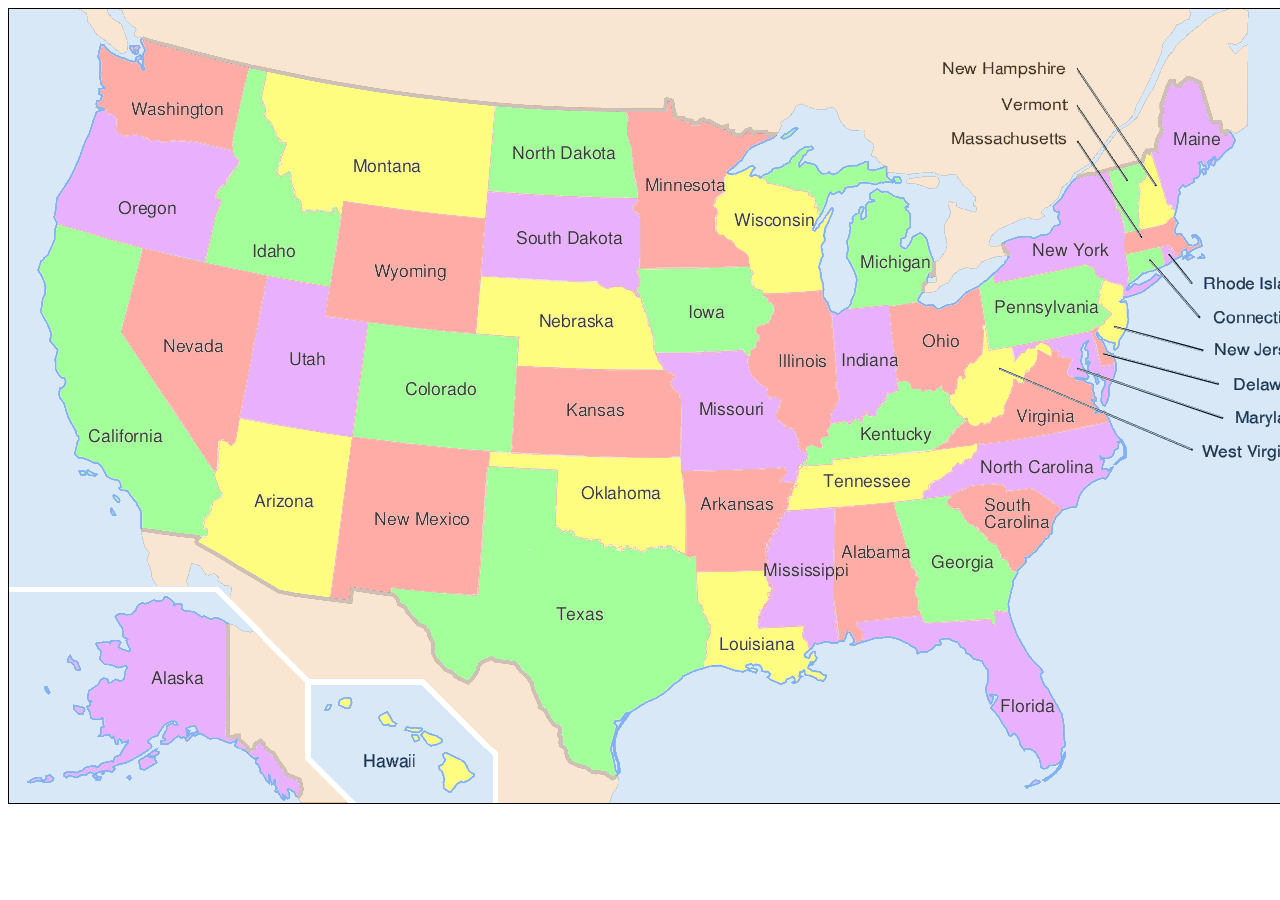
==== javascript/school-project/src/index.html @ 6ddfb868 "Created image map for US states" ====
<!DOCTYPE html>
<html>
<body>
	<img src='../assets/usmap.png' usemap='#usmap'>
	<map name='usmap'>
		<area shape='poly' coords='98,25,238,57,233,139,89,111' title='Senate&#10;fdjldf' onmouseover='popup()'>
		<area shape='poly' coords='239,62,201,254,319,276,332,207,292,194,253,90' title='idaho'>
		<area shape='poly' coords='475,210,486,99,260,65,296,198,331,204,333,193' title='montana'>
		<area shape='poly' coords='486,95,480,181,630,189,618,103' title='ndakota'>
		<area shape='poly' coords='619,103,632,258,740,257,707,223,719,163,758,122' title='minnesota'>
		<area shape='poly' coords='814,283,804,188,718,166,708,222,740,246,755,284' title='wisconsin'>
		<area shape='poly' coords='754,170,881,155,927,254,910,293,841,299,841,212' title='michigan'>
		<area shape='poly' coords='982,275,1081,256,1120,280,1097,162,1066,168' title='new york'>
		<area shape='poly' coords='1116,224,1099,165,1135,155,1130,220' title='vermont'>
		<area shape='poly' coords='1132,220,1137,143,1165,206,' title='newhampshire'>
		<area shape='poly' coords='1142,146,1158,73,1192,68,1227,129,1167,204' title='maine'>
		<area shape='poly' coords='1116,227,1169,210,1197,237,1175,249,1156,237,1118,246' title='massachusets'>
		<area shape='poly' coords='1159,239,1194,266,1298,266,1299,282,1196,285,1150,243' title='rhode island'>
		<area shape='poly' coords='1150,240,1155,257,1119,274,1117,246' title='connecticut'>
		<area shape='poly' coords='970,276,1090,257,1093,315,979,341' title='penn'>
		<area shape='poly' coords='970,277,879,298,889,373,942,386,977,344' title='ohio'>
		<area shape='poly' coords='890,376,877,296,825,301,826,414,886,407' title='indiana'>
		<area shape='poly' coords='826,284,756,285,741,343,793,441,830,393' title='illinois'>
		<area shape='poly' coords='756,285,741,343,645,342,629,263,741,260' title='iowa'>
		<area shape='poly' coords='630,188,632,288,474,268,480,183' title='sd'>
		<area shape='poly' coords='473,268,628,281,654,359,508,358,510,328' title='nebraska'>
		<area shape='poly' coords='468,324,478,213,337,193,315,307' title='wyoming'>
		<area shape='poly' coords='196,251,222,145,87,108,45,212' title='oregon'>
		<area shape='poly' coords='1096,272,1089,320,1113,336,1113,278' title='new jersey'>
		<area shape='poly' coords='1081,323,1091,355,1226,385,1300,383,1298,369' title='delaware'>
		<area shape='poly' coords='1083,325,1107,398,1035,339,1005,340' title='maryland'>
		<area shape='poly' coords='1099,411,1044,343,996,405,925,442' title='virginia'>
		<area shape='poly' coords='1040,344,975,345,942,392,982,416' title='wv'>
		<area shape='poly' coords='955,413,930,381,822,415,794,455,922,441' title='tucky'>
		<area shape='poly' coords='674,464,648,346,737,344,795,456' title='misery'>
		<area shape='poly' coords='674,448,503,445,508,357,670,363' title='kansas'>
		<area shape='poly' coords='505,443,510,328,359,314,342,430' title='colorado'>
		<area shape='poly' coords='344,428,232,410,259,268,320,279,319,306,358,312' title='utah'>
		<area shape='poly' coords='135,241,113,323,206,462,196,528,133,519,33,302,47,220' title='california'>
		<area shape='poly' coords='134,241,112,323,216,469,257,266' title='nevada'>
		<area shape='poly' coords='216,412,190,534,321,594,342,429' title='arizona'>
		<area shape='poly' coords='317,587,469,586,480,444,343,427' title='new mexico'>
		<area shape='poly' coords='380,581,470,586,480,458,550,461,547,519,685,549,697,659,610,768' title='texas'>
		<area shape='poly' coords='480,444,671,450,679,546,548,518,549,463,481,458' title='oklahoma'>
		<area shape='poly' coords='673,466,680,561,752,563,788,461' title='arkansas,'>
		<area shape='poly' coords='778,500,916,490,969,434,792,457' title='tennessee'>
		<area shape='poly' coords='915,489,968,436,1101,411,1121,464,1054,502,977,477' title='nc'>
		<area shape='poly' coords='1008,566,937,487,1009,477,1054,502' title='sc'>
		<area shape='poly' coords='1001,607,915,611,886,496,940,487' title='georgia'>
		<area shape='poly' coords='912,607,886,495,824,498,831,633' title='alabama'>
		<area shape='poly' coords='826,500,830,633,748,619,775,502' title='mississippi'>
		<area shape='poly' coords='687,564,694,659,816,671,794,619,751,621,756,562' title='louisiana'>
		<area shape='poly' coords='850,615,997,602,1068,752,1018,753,949,639,858,633' title='new mexico'>
		<area shape='poly' coords='489,794,485,743,414,674,299,676,300,748,344,794' title='hawaii'>
		<area shape='poly' coords='294,775,225,717,219,614,107,590,53,767,184,731,274,790' title='alaska'>
	</map>
</body>
</html>
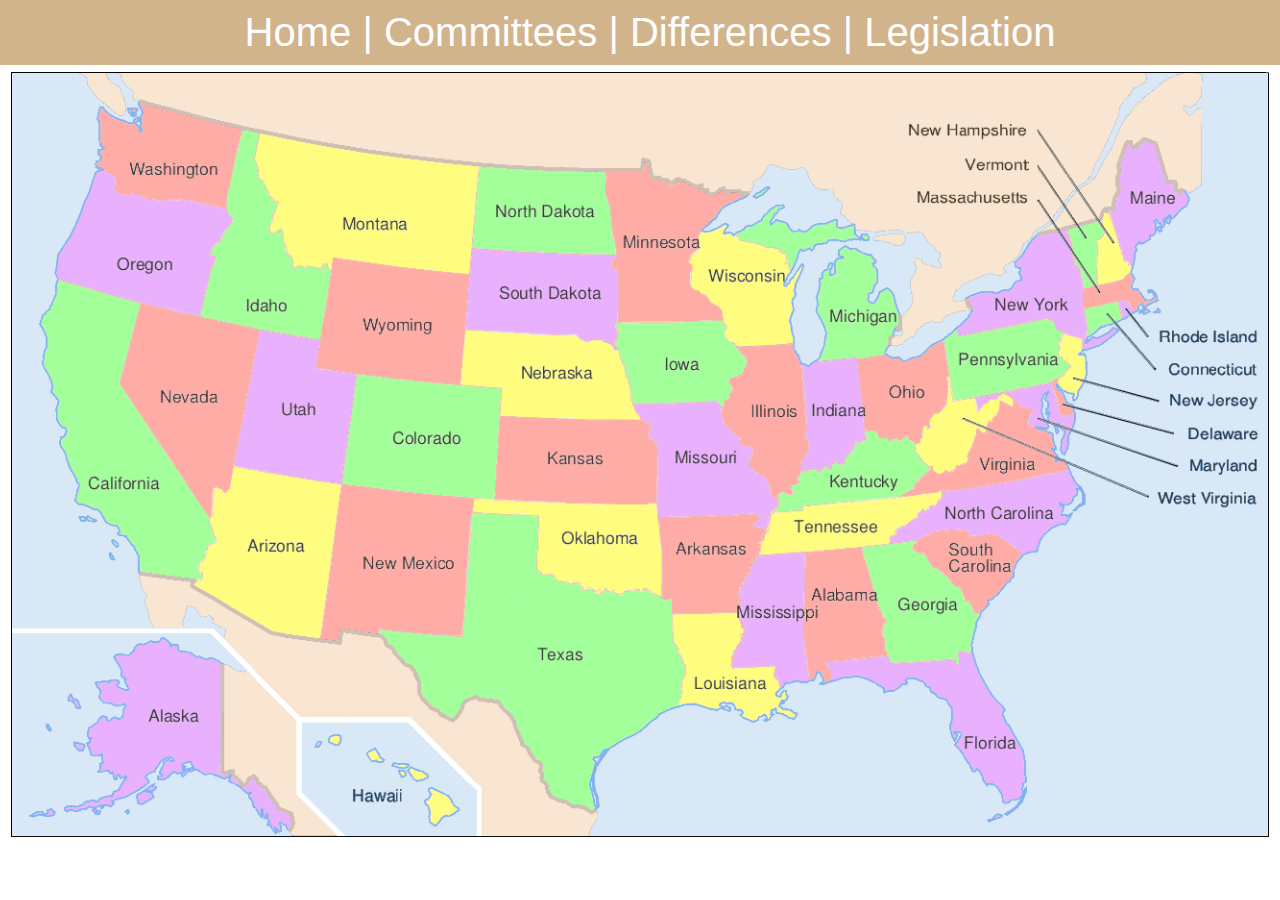
==== commit c2136e70: "Add a banner and a lot of random stuff." ====
--- a/javascript/school-project/src/index.html
+++ b/javascript/school-project/src/index.html
@@ -1,58 +1,72 @@
 <!DOCTYPE html>
 <html>
+<head>
+	<link rel='stylesheet' type='text/css' href='index.css'>
+	<link rel='stylesheet' type='text/css' href='tabs.css'>
+	<script type='text/javascript' src='index.js'></script>
+</head>
 <body>
-	<img src='../assets/usmap.png' usemap='#usmap'>
-	<map name='usmap'>
-		<area shape='poly' coords='98,25,238,57,233,139,89,111' title='Senate&#10;fdjldf' onmouseover='popup()'>
-		<area shape='poly' coords='239,62,201,254,319,276,332,207,292,194,253,90' title='idaho'>
-		<area shape='poly' coords='475,210,486,99,260,65,296,198,331,204,333,193' title='montana'>
-		<area shape='poly' coords='486,95,480,181,630,189,618,103' title='ndakota'>
-		<area shape='poly' coords='619,103,632,258,740,257,707,223,719,163,758,122' title='minnesota'>
-		<area shape='poly' coords='814,283,804,188,718,166,708,222,740,246,755,284' title='wisconsin'>
-		<area shape='poly' coords='754,170,881,155,927,254,910,293,841,299,841,212' title='michigan'>
-		<area shape='poly' coords='982,275,1081,256,1120,280,1097,162,1066,168' title='new york'>
-		<area shape='poly' coords='1116,224,1099,165,1135,155,1130,220' title='vermont'>
-		<area shape='poly' coords='1132,220,1137,143,1165,206,' title='newhampshire'>
-		<area shape='poly' coords='1142,146,1158,73,1192,68,1227,129,1167,204' title='maine'>
-		<area shape='poly' coords='1116,227,1169,210,1197,237,1175,249,1156,237,1118,246' title='massachusets'>
-		<area shape='poly' coords='1159,239,1194,266,1298,266,1299,282,1196,285,1150,243' title='rhode island'>
-		<area shape='poly' coords='1150,240,1155,257,1119,274,1117,246' title='connecticut'>
-		<area shape='poly' coords='970,276,1090,257,1093,315,979,341' title='penn'>
-		<area shape='poly' coords='970,277,879,298,889,373,942,386,977,344' title='ohio'>
-		<area shape='poly' coords='890,376,877,296,825,301,826,414,886,407' title='indiana'>
-		<area shape='poly' coords='826,284,756,285,741,343,793,441,830,393' title='illinois'>
-		<area shape='poly' coords='756,285,741,343,645,342,629,263,741,260' title='iowa'>
-		<area shape='poly' coords='630,188,632,288,474,268,480,183' title='sd'>
-		<area shape='poly' coords='473,268,628,281,654,359,508,358,510,328' title='nebraska'>
-		<area shape='poly' coords='468,324,478,213,337,193,315,307' title='wyoming'>
-		<area shape='poly' coords='196,251,222,145,87,108,45,212' title='oregon'>
-		<area shape='poly' coords='1096,272,1089,320,1113,336,1113,278' title='new jersey'>
-		<area shape='poly' coords='1081,323,1091,355,1226,385,1300,383,1298,369' title='delaware'>
-		<area shape='poly' coords='1083,325,1107,398,1035,339,1005,340' title='maryland'>
-		<area shape='poly' coords='1099,411,1044,343,996,405,925,442' title='virginia'>
-		<area shape='poly' coords='1040,344,975,345,942,392,982,416' title='wv'>
-		<area shape='poly' coords='955,413,930,381,822,415,794,455,922,441' title='tucky'>
-		<area shape='poly' coords='674,464,648,346,737,344,795,456' title='misery'>
-		<area shape='poly' coords='674,448,503,445,508,357,670,363' title='kansas'>
-		<area shape='poly' coords='505,443,510,328,359,314,342,430' title='colorado'>
-		<area shape='poly' coords='344,428,232,410,259,268,320,279,319,306,358,312' title='utah'>
-		<area shape='poly' coords='135,241,113,323,206,462,196,528,133,519,33,302,47,220' title='california'>
-		<area shape='poly' coords='134,241,112,323,216,469,257,266' title='nevada'>
-		<area shape='poly' coords='216,412,190,534,321,594,342,429' title='arizona'>
-		<area shape='poly' coords='317,587,469,586,480,444,343,427' title='new mexico'>
-		<area shape='poly' coords='380,581,470,586,480,458,550,461,547,519,685,549,697,659,610,768' title='texas'>
-		<area shape='poly' coords='480,444,671,450,679,546,548,518,549,463,481,458' title='oklahoma'>
-		<area shape='poly' coords='673,466,680,561,752,563,788,461' title='arkansas,'>
-		<area shape='poly' coords='778,500,916,490,969,434,792,457' title='tennessee'>
-		<area shape='poly' coords='915,489,968,436,1101,411,1121,464,1054,502,977,477' title='nc'>
-		<area shape='poly' coords='1008,566,937,487,1009,477,1054,502' title='sc'>
-		<area shape='poly' coords='1001,607,915,611,886,496,940,487' title='georgia'>
-		<area shape='poly' coords='912,607,886,495,824,498,831,633' title='alabama'>
-		<area shape='poly' coords='826,500,830,633,748,619,775,502' title='mississippi'>
-		<area shape='poly' coords='687,564,694,659,816,671,794,619,751,621,756,562' title='louisiana'>
-		<area shape='poly' coords='850,615,997,602,1068,752,1018,753,949,639,858,633' title='new mexico'>
-		<area shape='poly' coords='489,794,485,743,414,674,299,676,300,748,344,794' title='hawaii'>
-		<area shape='poly' coords='294,775,225,717,219,614,107,590,53,767,184,731,274,790' title='alaska'>
-	</map>
+
+	<div id='statePopupWrapper' class='statePopupWrapper' onclick='updatePopup()'></div>
+	<div id='statePopup' class='statePopup'></div>
+
+	<div class='background'>
+
+		<div class='tabWrapper'><a href='index'>Home</a> | <a href='committees'>Committees</a> | <a href='differences'>Differences</a> | <a href='legislation'>Legislation</a></div>
+
+		<br><br><br><br><img src='../assets/usmap.png' usemap='#usmap'>
+		<map name='usmap'>
+			<area shape='poly' coords='98,25,238,57,233,139,89,111' onclick='updatePopup("washington")'>
+			<area shape='poly' coords='239,62,201,254,319,276,332,207,292,194,253,90' onclick='updatePopup("idaho")'>
+			<area shape='poly' coords='475,210,486,99,260,65,296,198,331,204,333,193' onclick='updatePopup("montana")'>
+			<area shape='poly' coords='486,95,480,181,630,189,618,103' onclick='updatePopup("northdakota")'>
+			<area shape='poly' coords='619,103,632,258,740,257,707,223,719,163,758,122' onclick='updatePopup("minnesota")'>
+			<area shape='poly' coords='814,283,804,188,718,166,708,222,740,246,755,284' onclick='updatePopup("wisconsin")'>
+			<area shape='poly' coords='754,170,881,155,927,254,910,293,841,299,841,212' onclick='updatePopup("michigan")'>
+			<area shape='poly' coords='982,275,1081,256,1120,280,1097,162,1066,168' onclick='updatePopup("newyork")'>
+			<area shape='poly' coords='1116,224,1099,165,1135,155,1130,220' onclick='updatePopup("vermont")'>
+			<area shape='poly' coords='1132,220,1137,143,1165,206,' onclick='updatePopup("newhampshire")'>
+			<area shape='poly' coords='1142,146,1158,73,1192,68,1227,129,1167,204' onclick='updatePopup("maine")'>
+			<area shape='poly' coords='1116,227,1169,210,1197,237,1175,249,1156,237,1118,246' onclick='updatePopup("massachusetts")'>
+			<area shape='poly' coords='1159,239,1194,266,1298,266,1299,282,1196,285,1150,243' onclick='updatePopup("rhodeisland")'>
+			<area shape='poly' coords='1150,240,1155,257,1119,274,1117,246' onclick='updatePopup("connecticut")'>
+			<area shape='poly' coords='970,276,1090,257,1093,315,979,341' onclick='updatePopup("pennsylvania")'>
+			<area shape='poly' coords='970,277,879,298,889,373,942,386,977,344' onclick='updatePopup("ohio")'>
+			<area shape='poly' coords='890,376,877,296,825,301,826,414,886,407' onclick='updatePopup("indiana")'>
+			<area shape='poly' coords='826,284,756,285,741,343,793,441,830,393' onclick='updatePopup("illinois")'>
+			<area shape='poly' coords='756,285,741,343,645,342,629,263,741,260' onclick='updatePopup("iowa")'>
+			<area shape='poly' coords='630,188,632,288,474,268,480,183' onclick='updatePopup("southdakota")'>
+			<area shape='poly' coords='473,268,628,281,654,359,508,358,510,328' onclick='updatePopup("nebraska")'>
+			<area shape='poly' coords='468,324,478,213,337,193,315,307' onclick='updatePopup("wyoming")'>
+			<area shape='poly' coords='196,251,222,145,87,108,45,212' onclick='updatePopup("oregon")'>
+			<area shape='poly' coords='1096,272,1089,320,1113,336,1113,278' onclick='updatePopup("newjersey")'>
+			<area shape='poly' coords='1081,323,1091,355,1226,385,1300,383,1298,369' onclick='updatePopup("delaware")'>
+			<area shape='poly' coords='1083,325,1107,398,1035,339,1005,340' onclick='updatePopup("maryland")'>
+			<area shape='poly' coords='1099,411,1044,343,996,405,925,442' onclick='updatePopup("virginia")'>
+			<area shape='poly' coords='1040,344,975,345,942,392,982,416' onclick='updatePopup("westvirginia")'>
+			<area shape='poly' coords='955,413,930,381,822,415,794,455,922,441' onclick='updatePopup("kentucky")'>
+			<area shape='poly' coords='674,464,648,346,737,344,795,456' onclick='updatePopup("missouri")'>
+			<area shape='poly' coords='674,448,503,445,508,357,670,363' onclick='updatePopup("kansas")'>
+			<area shape='poly' coords='505,443,510,328,359,314,342,430' onclick='updatePopup("colorado")'>
+			<area shape='poly' coords='344,428,232,410,259,268,320,279,319,306,358,312' onclick='updatePopup("utah")'>
+			<area shape='poly' coords='135,241,113,323,206,462,196,528,133,519,33,302,47,220' onclick='updatePopup("california")'>
+			<area shape='poly' coords='134,241,112,323,216,469,257,266' onclick='updatePopup("nevada")'>
+			<area shape='poly' coords='216,412,190,534,321,594,342,429' onclick='updatePopup("arizona")'>
+			<area shape='poly' coords='317,587,469,586,480,444,343,427' onclick='updatePopup("newmexico")'>
+			<area shape='poly' coords='380,581,470,586,480,458,550,461,547,519,685,549,697,659,610,768' onclick='updatePopup("texas")'>
+			<area shape='poly' coords='480,444,671,450,679,546,548,518,549,463,481,458' onclick='updatePopup("oklahoma")'>
+			<area shape='poly' coords='673,466,680,561,752,563,788,461' onclick='updatePopup("arkansas,")'>
+			<area shape='poly' coords='778,500,916,490,969,434,792,457' onclick='updatePopup("tennessee")'>
+			<area shape='poly' coords='915,489,968,436,1101,411,1121,464,1054,502,977,477' onclick='updatePopup("northcarolina")'>
+			<area shape='poly' coords='1008,566,937,487,1009,477,1054,502' onclick='updatePopup("southcarolina")'>
+			<area shape='poly' coords='1001,607,915,611,886,496,940,487' onclick='updatePopup("georgia")'>
+			<area shape='poly' coords='912,607,886,495,824,498,831,633' onclick='updatePopup("alabama")'>
+			<area shape='poly' coords='826,500,830,633,748,619,775,502' onclick='updatePopup("mississippi")'>
+			<area shape='poly' coords='687,564,694,659,816,671,794,619,751,621,756,562' onclick='updatePopup("louisiana")'>
+			<area shape='poly' coords='850,615,997,602,1068,752,1018,753,949,639,858,633' onclick='updatePopup("newmexico")'>
+			<area shape='poly' coords='489,794,485,743,414,674,299,676,300,748,344,794' onclick='updatePopup("hawaii")'>
+			<area shape='poly' coords='294,775,225,717,219,614,107,590,53,767,184,731,274,790' onclick='updatePopup("alaska")'>
+		</map>
+	</div>
 </body>
 </html>--- a/javascript/school-project/src/index.css
+++ b/javascript/school-project/src/index.css
@@ -0,0 +1,36 @@
+.statePopup {
+	position: fixed;
+	height: 50%;
+	width: 50%;
+	left: 25%;
+	top: 25%;
+	background-color: white;
+	z-index: -1;
+}
+
+.statePopupWrapper {
+	position: fixed;
+	height: 100%;
+	width: 100%;
+	top: 0;
+	left: 0;
+	background-color: black;
+	opacity: 0.5;
+	z-index: -1;
+}
+
+.background {
+	text-align: center;
+
+	position: fixed;
+	height: 100%;
+	width: 100%;
+	top: 0;
+	left: 0;
+	background-color: white;
+	z-index: 0; /*this doesn't do anything, just documentation*/
+}
+
+img {
+	height: calc(90% - 45px);
+}--- a/javascript/school-project/src/tabs.css
+++ b/javascript/school-project/src/tabs.css
@@ -0,0 +1,25 @@
+.tabWrapper {
+	margin: 0;
+	height: 45px;
+	width: 100%;
+	background-color: tan;
+
+	/*for vertical lines not in an element*/
+	font-size: 40px;
+	color: white;
+	font-family: sans-serif;
+	text-decoration: none;
+	padding: 10px;
+	text-align: center;
+
+	position: fixed;
+	top: 0;
+	left: 0;
+}
+
+.tabWrapper * {
+	font-size: 40px;
+	color: white;
+	font-family: sans-serif;
+	text-decoration: none;
+}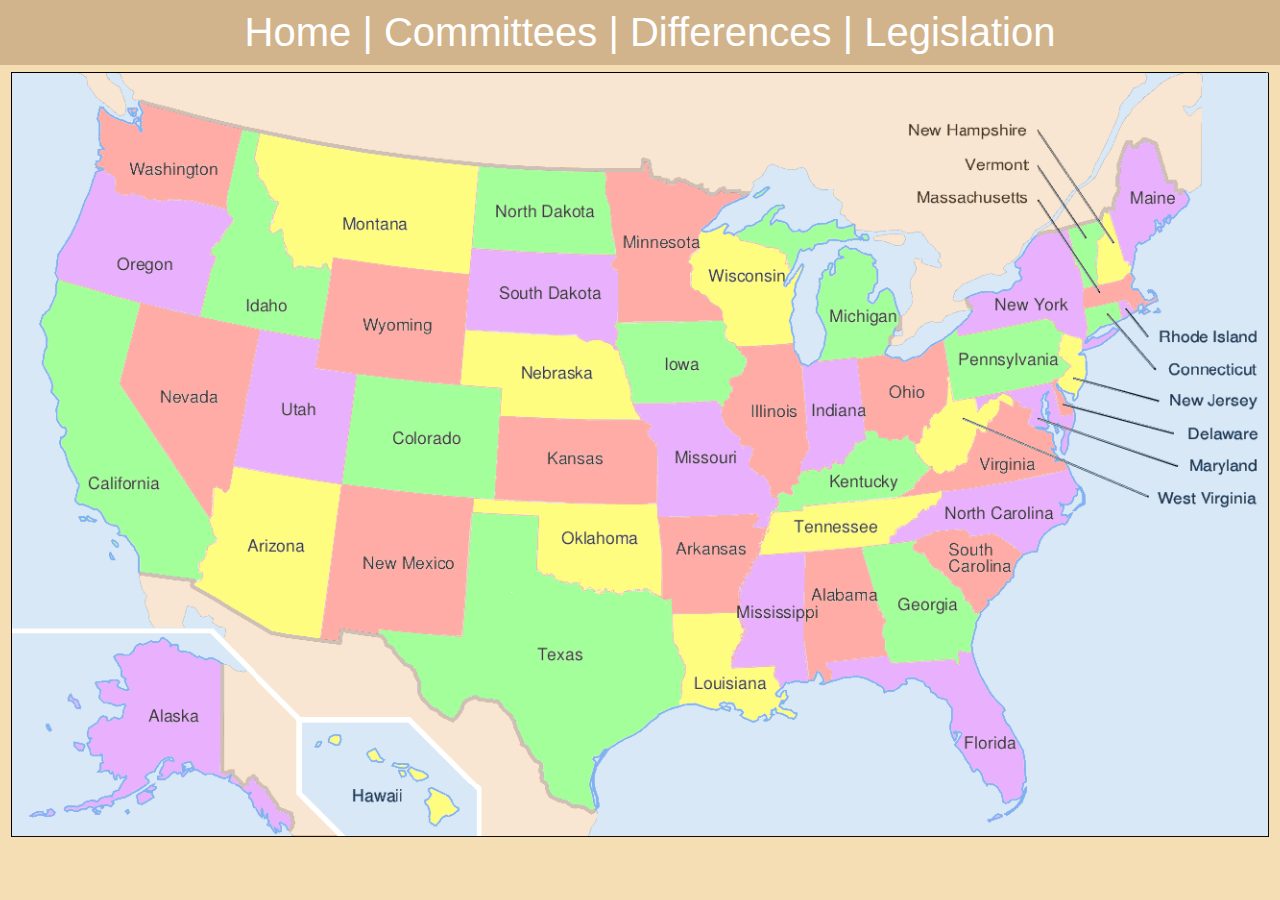
==== commit d998abd6: "A lot" ====
--- a/javascript/school-project/src/index.html
+++ b/javascript/school-project/src/index.html
@@ -12,7 +12,7 @@
 
 	<div class='background'>
 
-		<div class='tabWrapper'><a href='index'>Home</a> | <a href='committees'>Committees</a> | <a href='differences'>Differences</a> | <a href='legislation'>Legislation</a></div>
+		<div class='tabWrapper'><a href='index.html'>Home</a> | <a href='committees.html'>Committees</a> | <a href='differences.html'>Differences</a> | <a href='legislation.html'>Legislation</a></div>
 
 		<br><br><br><br><img src='../assets/usmap.png' usemap='#usmap'>
 		<map name='usmap'>
@@ -55,7 +55,7 @@
 			<area shape='poly' coords='317,587,469,586,480,444,343,427' onclick='updatePopup("newmexico")'>
 			<area shape='poly' coords='380,581,470,586,480,458,550,461,547,519,685,549,697,659,610,768' onclick='updatePopup("texas")'>
 			<area shape='poly' coords='480,444,671,450,679,546,548,518,549,463,481,458' onclick='updatePopup("oklahoma")'>
-			<area shape='poly' coords='673,466,680,561,752,563,788,461' onclick='updatePopup("arkansas,")'>
+			<area shape='poly' coords='673,466,680,561,752,563,788,461' onclick='updatePopup("arkansas")'>
 			<area shape='poly' coords='778,500,916,490,969,434,792,457' onclick='updatePopup("tennessee")'>
 			<area shape='poly' coords='915,489,968,436,1101,411,1121,464,1054,502,977,477' onclick='updatePopup("northcarolina")'>
 			<area shape='poly' coords='1008,566,937,487,1009,477,1054,502' onclick='updatePopup("southcarolina")'>
@@ -68,5 +68,13 @@
 			<area shape='poly' coords='294,775,225,717,219,614,107,590,53,767,184,731,274,790' onclick='updatePopup("alaska")'>
 		</map>
 	</div>
+	
+	<script src="http://ajax.googleapis.com/ajax/libs/jquery/1.11.0/jquery.min.js"></script>
+	<script type="text/javascript" src="../assets/imagemapresizer.min.js"></script>
+	<script type="text/javascript">
+
+		$('map').imageMapResize();
+
+	</script>
 </body>
 </html>--- a/javascript/school-project/src/index.css
+++ b/javascript/school-project/src/index.css
@@ -27,7 +27,7 @@
 	width: 100%;
 	top: 0;
 	left: 0;
-	background-color: white;
+	background-color: #F5DEB3;
 	z-index: 0; /*this doesn't do anything, just documentation*/
 }
 
